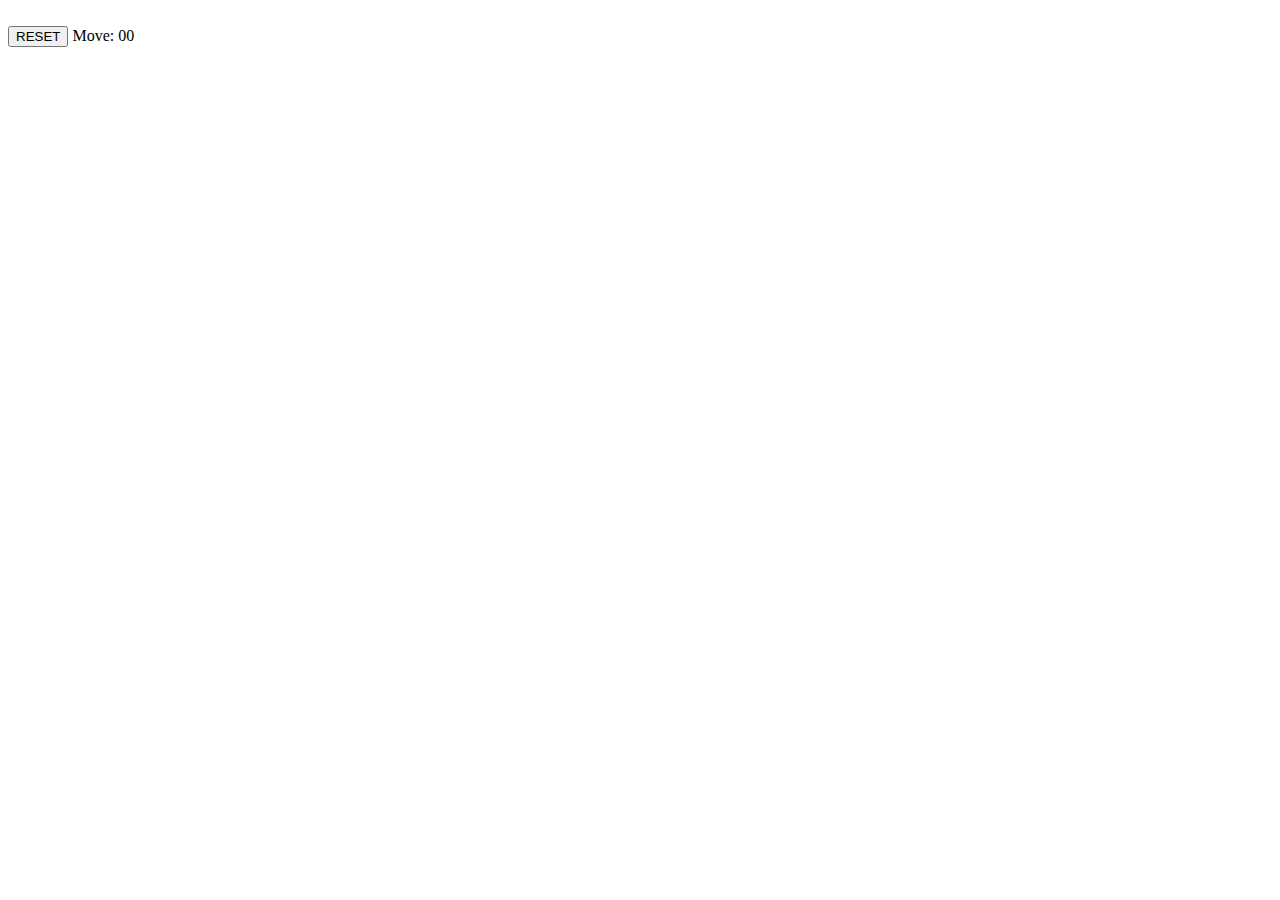
==== index.html @ 156994c1 "HTML file" ====
<!DOCTYPE html>
<html>
    <head>
        <title>Task_1</title>
        <meta charset="utf-8">
        <link rel="stylesheet" href="style.css">
    </head>

    <body>
        <div class="wrapper">
       <div class="target">
            <div class="box" id="b1"></div>
            <div class="box" id="b2"></div>
            <div class="box" id="b3"></div>
            <div class="box" id="b4"></div>
            <div class="box" id="b5"></div>
            <div class="box" id="b6"></div>
            <div class="box" id="b7"></div>
            <div class="box" id="b8"></div>
            <div class="box" id="b9"></div>
       </div>  

       <br>

       <div class="container">
           <div class="item it"  id='i1'></div>
           <div class="item it" id='i2'></div>
           <div class="item it" id='i3'></div>
           <div class="item it" id='i4'></div>
           <div class="item it" id='i5'></div>
           <div class="item it" id='i6'></div>
           <div class="item it" id='i7'></div>
           <div class="item it" id='i8'></div>
           <div class="item it" id='i9'></div>
           <div class="item it" id='i10'></div>
           <div class="item it" id='i11'></div>
           <div class="item it" id='i12'></div>
           <div class="item it" id='i13'></div>
           <div class="item it" id='i14'></div>
           <div class="item it" id='i15'></div>
           <div class="item it" id='i16'></div>
           <div class="item it" id='i17'></div>
           <div class="item it" id='i18'></div>
           <div class="item it" id='i19'></div>
           <div class="item it" id='i20'></div>
           <div class="item it" id='i21'></div>
           <div class="item it" id='i22'></div>
           <div class="item it" id='i23'></div>
           <div class="item it" id='i124'></div>
           <div class="it" id="empty"></div>
        </div>
        <div class="footer">
            <button class="btn" onclick="clicked()">RESET</button>
            <span class="move">Move: 00</span>
            
        </div>
        </div>
       <h1 class="msg"></h1>
       
       <script src="script.js"></script>
    </body>
</html>
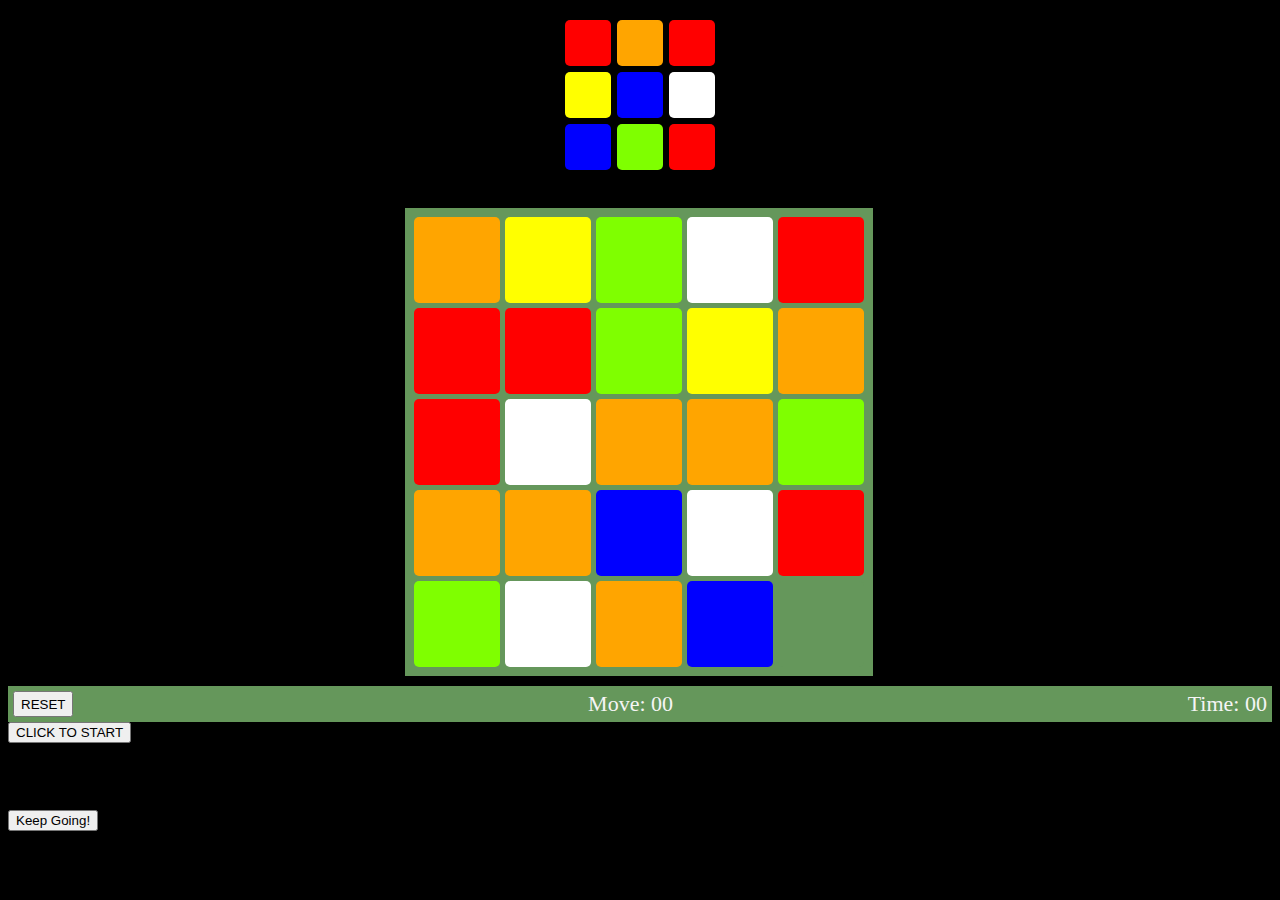
==== commit a8cb3dfd: "added overlay, timer" ====
--- a/index.html
+++ b/index.html
@@ -49,14 +49,22 @@
            <div class="item it" id='i124'></div>
            <div class="it" id="empty"></div>
         </div>
+        </div>
         <div class="footer">
-            <button class="btn" onclick="clicked()">RESET</button>
+            <button class="btn" onclick="again()">RESET</button>
             <span class="move">Move: 00</span>
+            <span id="sec">Time: 00</span>
+            <audio class="audio"><source src="win.wav">audio yay</audio>
             
         </div>
+        <div class="start">
+            <button class="start_btn">CLICK TO START</button>
         </div>
-       <h1 class="msg"></h1>
-       
+        </div>
+        <div id="overlay">
+            <h2>YOU WON!!!</h2>
+            <button class="again" onclick="again()">Keep Going!</button>
+        </div>
        <script src="script.js"></script>
     </body>
 </html>
--- a/style.css
+++ b/style.css
@@ -0,0 +1,67 @@
+body{
+    background-color: black;
+}
+
+.wrapper{
+    max-width: 470px;
+    margin:10px auto;
+}
+
+.target{
+    margin: 20px auto;
+    background-color: black;
+    height: 150px;
+    width: 150px;
+    display: grid;
+    grid-template-columns: repeat(3 , 1fr);
+    grid-template-rows: repeat(3 , 1fr);
+    row-gap: 6px;
+    column-gap: 6px;
+}
+
+.box{    
+    background-color: blanchedalmond;
+    border-radius: 5px;
+}
+
+.container{
+    background-color: rgb(101, 151 , 91);
+    /* padding-left: 650px; */
+    padding: 9px;
+    height: 450px;
+    width: 450px;
+    display: grid;
+    grid-template-columns: repeat(5 , 1fr);
+    grid-template-rows: repeat(5 , 1fr);
+    row-gap: 5px;
+    column-gap: 5px;
+}
+    
+.item{
+    background-color: blanchedalmond;
+    border-radius: 5px;
+
+}
+
+#empty{
+    background-color: rgb(101, 151 , 91);
+    border-radius: 5px;
+}
+
+.msg{
+    color: white;
+    text-align: center;
+    font-size: 70px;
+    font-family: Georgia, 'Times New Roman', Times, serif;
+
+}
+
+.footer{
+    color:whitesmoke;
+    background-color: rgb(101, 151 , 91);
+    margin-top: 10px;
+    padding: 5px;
+    display: flex;
+    justify-content: space-between;
+    font-size: 22px;
+}
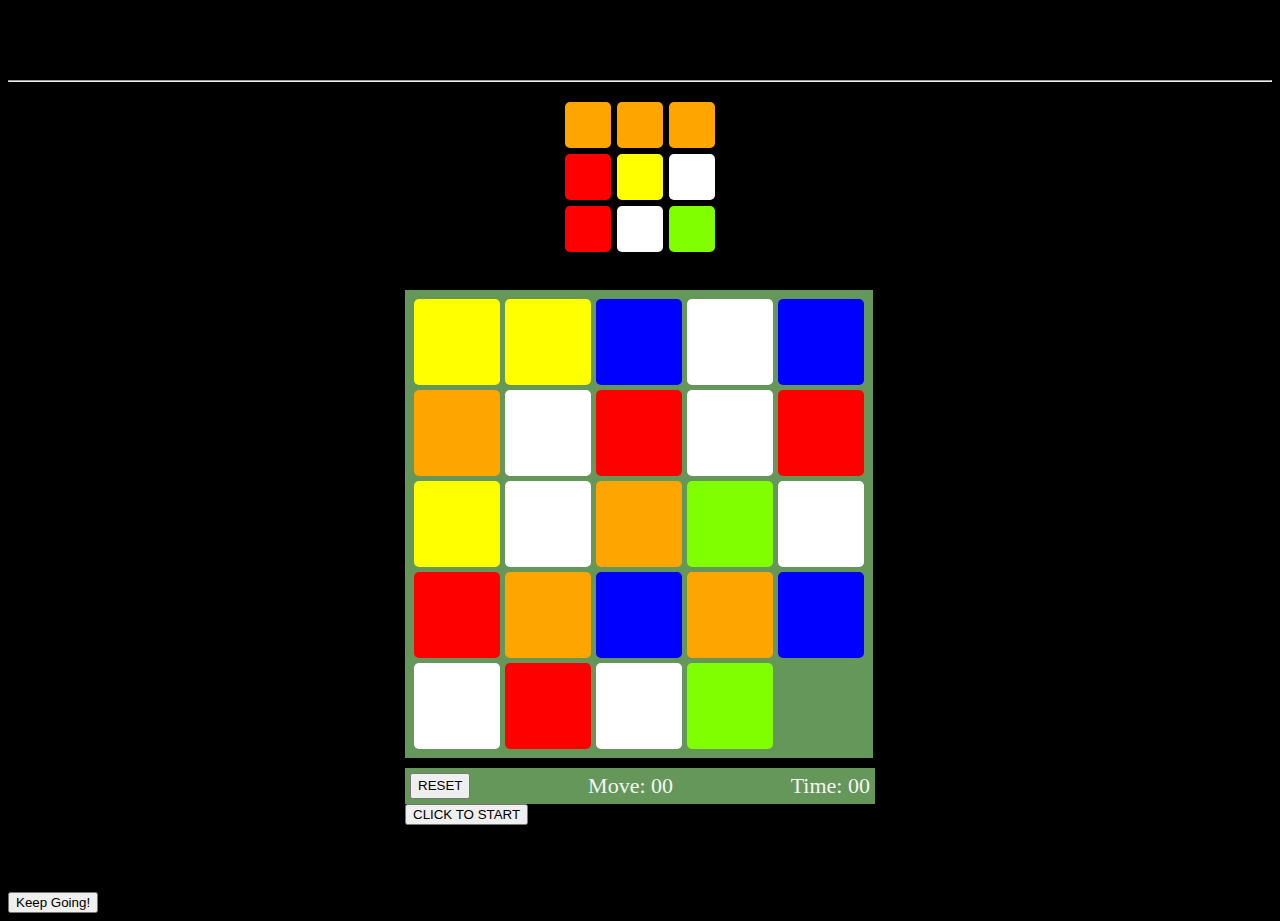
==== commit db7d0be3: "updated" ====
--- a/index.html
+++ b/index.html
@@ -7,8 +7,10 @@
     </head>
 
     <body>
+        <h1 id="heading">COLOR PUZZLE</h1>
+        <hr>
         <div class="wrapper">
-       <div class="target">
+        <div class="target">
             <div class="box" id="b1"></div>
             <div class="box" id="b2"></div>
             <div class="box" id="b3"></div>
@@ -49,7 +51,6 @@
            <div class="item it" id='i124'></div>
            <div class="it" id="empty"></div>
         </div>
-        </div>
         <div class="footer">
             <button class="btn" onclick="again()">RESET</button>
             <span class="move">Move: 00</span>
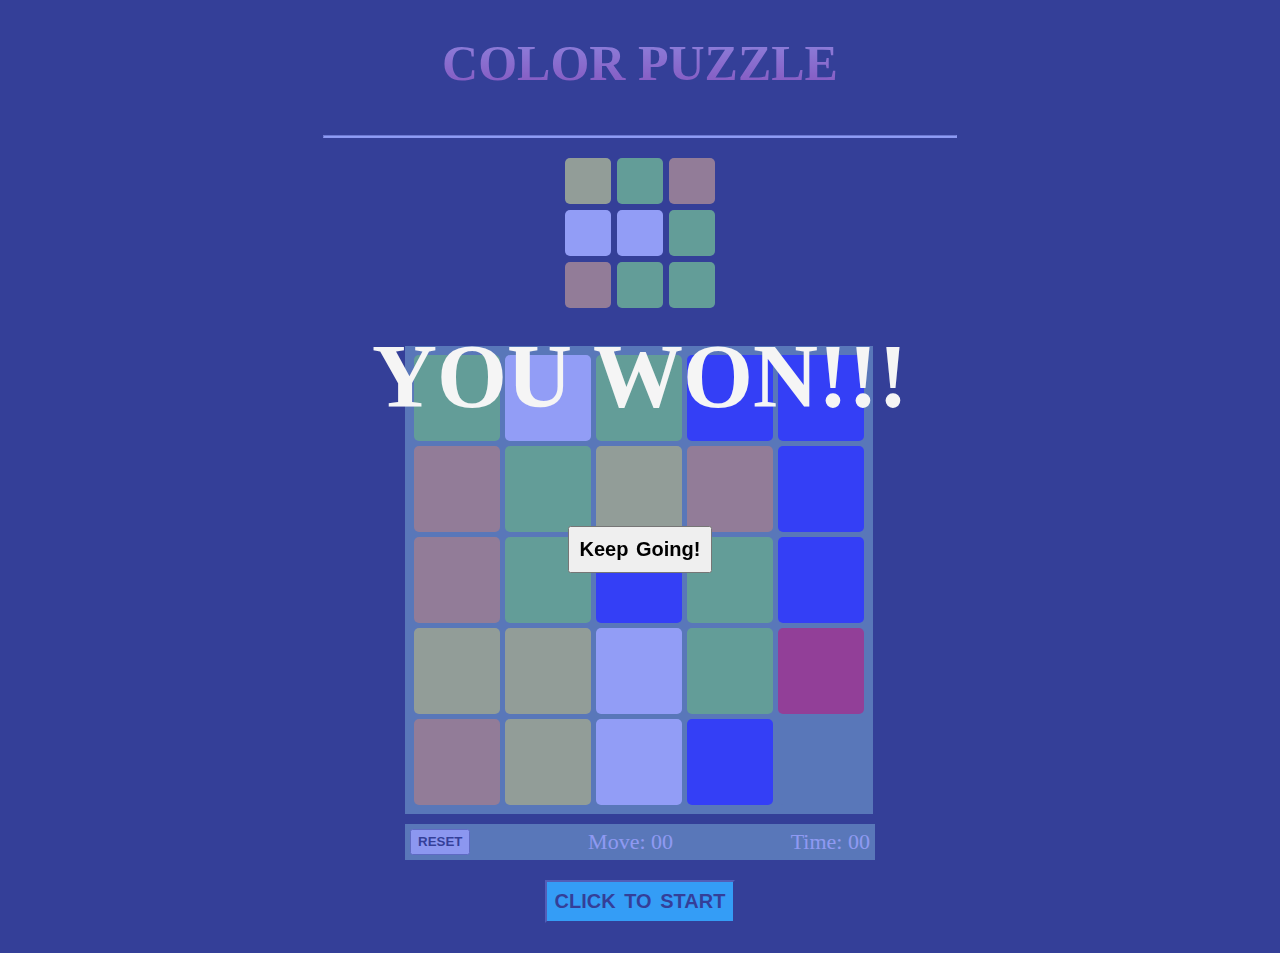
==== commit 0c726546: "html" ====
--- a/index.html
+++ b/index.html
@@ -10,7 +10,7 @@
         <h1 id="heading">COLOR PUZZLE</h1>
         <hr>
         <div class="wrapper">
-        <div class="target">
+       <div class="target">
             <div class="box" id="b1"></div>
             <div class="box" id="b2"></div>
             <div class="box" id="b3"></div>
@@ -21,9 +21,7 @@
             <div class="box" id="b8"></div>
             <div class="box" id="b9"></div>
        </div>  
-
        <br>
-
        <div class="container">
            <div class="item it"  id='i1'></div>
            <div class="item it" id='i2'></div>
--- a/style.css
+++ b/style.css
@@ -1,5 +1,21 @@
 body{
     background-color: black;
+}
+
+h1{
+    background: -webkit-linear-gradient(rgb(243, 189, 189),rgb(214, 38, 91));
+    -webkit-background-clip: text;
+    -webkit-text-fill-color: transparent;
+    text-align: center;
+    font-size: 50px;
+    padding-bottom: 10px;
+}
+
+hr{
+    color: azure;
+    background-color: azure;
+    width: 50%;
+    height: 0.7px; 
 }
 
 .wrapper{
@@ -48,14 +64,6 @@
     border-radius: 5px;
 }
 
-.msg{
-    color: white;
-    text-align: center;
-    font-size: 70px;
-    font-family: Georgia, 'Times New Roman', Times, serif;
-
-}
-
 .footer{
     color:whitesmoke;
     background-color: rgb(101, 151 , 91);
@@ -65,3 +73,47 @@
     justify-content: space-between;
     font-size: 22px;
 }
+
+
+.btn{
+    font-weight: bold;
+}
+.start{
+    text-align: center;
+}
+.start_btn{
+    margin:20px auto;
+    font-weight: bolder;  
+    font-size: 20px;  
+    padding:8px;
+    word-spacing: 3px;
+    color: black;
+    background-color: aqua;
+}
+
+.audio{
+    font-size: x-large;
+    color: magenta;
+}
+
+#overlay{
+    position: fixed;
+    display: block;
+    width: 100%;
+    height: 100%;
+    top:0;
+    right: 0;
+    background-color: rgba(83, 99, 241, 0.63);
+    font-size: 60px;
+    text-align: center;
+    color: whitesmoke;
+    padding-top: 250px;
+}
+
+.again{
+    font-weight: bold;
+    font-size: 20px;
+    margin-top: 20px ;
+    padding: 10px;
+    word-spacing: 2px;
+}
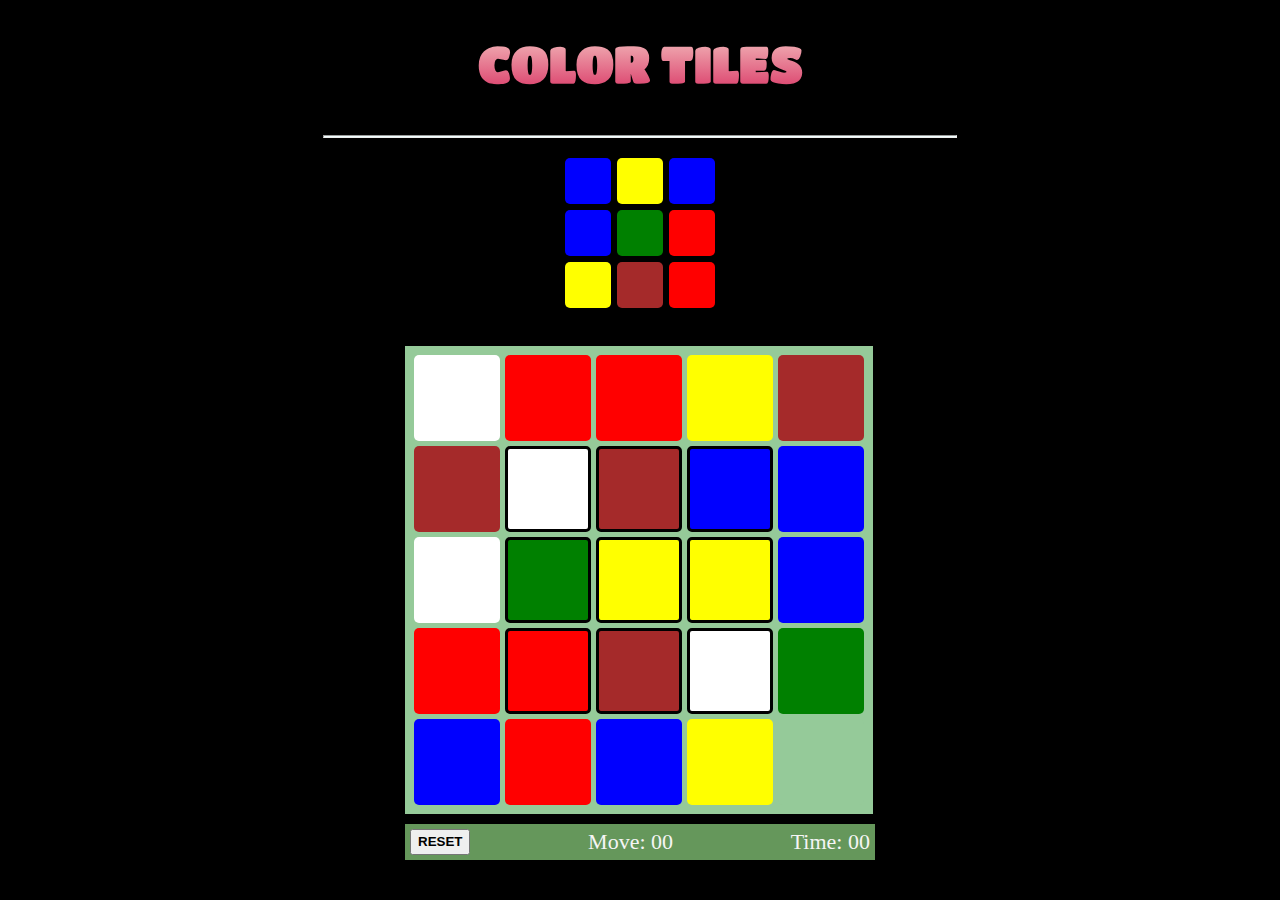
==== commit 3f653bce: "added highscore, modified swap function" ====
--- a/index.html
+++ b/index.html
@@ -1,13 +1,15 @@
 <!DOCTYPE html>
 <html>
     <head>
-        <title>Task_1</title>
+        <title>Color Tiles</title>
         <meta charset="utf-8">
+        <link rel="preconnect" href="https://fonts.gstatic.com" crossorigin>
+        <link href="https://fonts.googleapis.com/css2?family=Press+Start+2P&family=Titan+One&display=swap" rel="stylesheet">
         <link rel="stylesheet" href="style.css">
     </head>
 
     <body>
-        <h1 id="heading">COLOR PUZZLE</h1>
+        <h1 id="heading">COLOR TILES</h1>
         <hr>
         <div class="wrapper">
        <div class="target">
@@ -50,20 +52,22 @@
            <div class="it" id="empty"></div>
         </div>
         <div class="footer">
-            <button class="btn" onclick="again()">RESET</button>
+            <button class="btn" onclick="location.reload()">RESET</button>
             <span class="move">Move: 00</span>
             <span id="sec">Time: 00</span>
             <audio class="audio"><source src="win.wav">audio yay</audio>
             
         </div>
-        <div class="start">
-            <button class="start_btn">CLICK TO START</button>
-        </div>
         </div>
         <div id="overlay">
-            <h2>YOU WON!!!</h2>
-            <button class="again" onclick="again()">Keep Going!</button>
+            <h2>YOU WON!</h2>
+            <h4 id='score'>Score: </h4>
+            <h4 id="highsc">HighScore: </h4>
+            <button class="again" onclick="location.assign('start.html')">Keep Going!</button>
         </div>
+        <audio id="swap">
+            <source src="switch-1.mp3" type="audio/mp3">
+        </audio>
        <script src="script.js"></script>
     </body>
 </html>
--- a/style.css
+++ b/style.css
@@ -1,7 +1,6 @@
 body{
     background-color: black;
 }
-
 h1{
     background: -webkit-linear-gradient(rgb(243, 189, 189),rgb(214, 38, 91));
     -webkit-background-clip: text;
@@ -9,8 +8,8 @@
     text-align: center;
     font-size: 50px;
     padding-bottom: 10px;
+    font-family: 'Titan One', cursive;
 }
-
 hr{
     color: azure;
     background-color: azure;
@@ -36,13 +35,12 @@
 }
 
 .box{    
-    background-color: blanchedalmond;
+    /* background-color: blanchedalmond; */
     border-radius: 5px;
 }
 
 .container{
-    background-color: rgb(101, 151 , 91);
-    /* padding-left: 650px; */
+    background-color: rgb(149, 202, 153);
     padding: 9px;
     height: 450px;
     width: 450px;
@@ -54,13 +52,13 @@
 }
     
 .item{
-    background-color: blanchedalmond;
+    /* background-color: blanchedalmond; */
     border-radius: 5px;
 
 }
 
 #empty{
-    background-color: rgb(101, 151 , 91);
+    background-color: rgb(149, 202, 153); 
     border-radius: 5px;
 }
 
@@ -73,8 +71,6 @@
     justify-content: space-between;
     font-size: 22px;
 }
-
-
 .btn{
     font-weight: bold;
 }
@@ -90,7 +86,6 @@
     color: black;
     background-color: aqua;
 }
-
 .audio{
     font-size: x-large;
     color: magenta;
@@ -98,7 +93,7 @@
 
 #overlay{
     position: fixed;
-    display: block;
+    display: none;
     width: 100%;
     height: 100%;
     top:0;
@@ -107,7 +102,8 @@
     font-size: 60px;
     text-align: center;
     color: whitesmoke;
-    padding-top: 250px;
+    padding-top: 180px;
+    font-family: 'Press Start 2P',Helvetica;
 }
 
 .again{
@@ -117,3 +113,11 @@
     padding: 10px;
     word-spacing: 2px;
 }
+#i7,#i8,#i9,#i12,#i13,#i14,#i17,#i18,#i19{
+    border: 3.5px black solid;
+}
+/* @media (max-width:400px) {
+    h1{
+        color: wheat;
+    }
+} */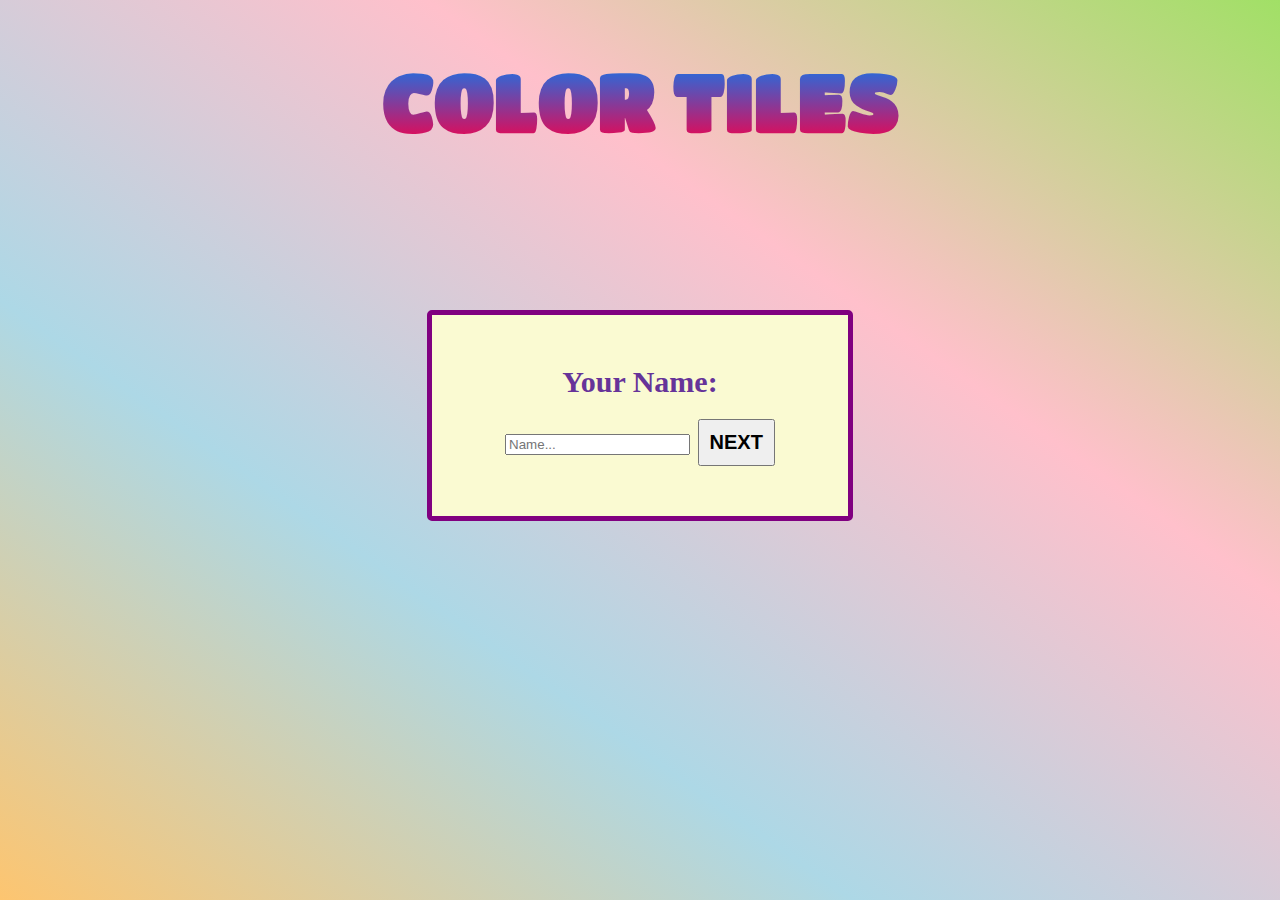
==== commit ea4dd386: "Rename start.html to index.html" ====
--- a/index.html
+++ b/index.html
@@ -1,73 +1,34 @@
 <!DOCTYPE html>
 <html>
     <head>
-        <title>Color Tiles</title>
+        <title>Welcome to Color Tiles</title>
         <meta charset="utf-8">
         <link rel="preconnect" href="https://fonts.gstatic.com" crossorigin>
         <link href="https://fonts.googleapis.com/css2?family=Press+Start+2P&family=Titan+One&display=swap" rel="stylesheet">
-        <link rel="stylesheet" href="style.css">
+        <link rel="stylesheet" href="start.css">
     </head>
-
     <body>
-        <h1 id="heading">COLOR TILES</h1>
-        <hr>
-        <div class="wrapper">
-       <div class="target">
-            <div class="box" id="b1"></div>
-            <div class="box" id="b2"></div>
-            <div class="box" id="b3"></div>
-            <div class="box" id="b4"></div>
-            <div class="box" id="b5"></div>
-            <div class="box" id="b6"></div>
-            <div class="box" id="b7"></div>
-            <div class="box" id="b8"></div>
-            <div class="box" id="b9"></div>
-       </div>  
-       <br>
-       <div class="container">
-           <div class="item it"  id='i1'></div>
-           <div class="item it" id='i2'></div>
-           <div class="item it" id='i3'></div>
-           <div class="item it" id='i4'></div>
-           <div class="item it" id='i5'></div>
-           <div class="item it" id='i6'></div>
-           <div class="item it" id='i7'></div>
-           <div class="item it" id='i8'></div>
-           <div class="item it" id='i9'></div>
-           <div class="item it" id='i10'></div>
-           <div class="item it" id='i11'></div>
-           <div class="item it" id='i12'></div>
-           <div class="item it" id='i13'></div>
-           <div class="item it" id='i14'></div>
-           <div class="item it" id='i15'></div>
-           <div class="item it" id='i16'></div>
-           <div class="item it" id='i17'></div>
-           <div class="item it" id='i18'></div>
-           <div class="item it" id='i19'></div>
-           <div class="item it" id='i20'></div>
-           <div class="item it" id='i21'></div>
-           <div class="item it" id='i22'></div>
-           <div class="item it" id='i23'></div>
-           <div class="item it" id='i124'></div>
-           <div class="it" id="empty"></div>
+        <h1>COLOR TILES</h1>
+        <div id="name">
+            <label>Your Name:</label><br>
+            <input id="urName" placeholder="Name...">
+            <button id="next" onclick="next()">NEXT</button>
         </div>
-        <div class="footer">
-            <button class="btn" onclick="location.reload()">RESET</button>
-            <span class="move">Move: 00</span>
-            <span id="sec">Time: 00</span>
-            <audio class="audio"><source src="win.wav">audio yay</audio>
-            
+        <div id="level">
+            <div class="easy" onclick="easy()">EASY MODE(5x5)</div>
+            <div class="hard" onclick="hard()">HARD MODE(6x6)</div>
         </div>
-        </div>
-        <div id="overlay">
-            <h2>YOU WON!</h2>
-            <h4 id='score'>Score: </h4>
-            <h4 id="highsc">HighScore: </h4>
-            <button class="again" onclick="location.assign('start.html')">Keep Going!</button>
-        </div>
-        <audio id="swap">
-            <source src="switch-1.mp3" type="audio/mp3">
-        </audio>
-       <script src="script.js"></script>
     </body>
+    <script>
+        function next(){
+            document.getElementById("name").style.display="none";
+            document.getElementById("level").style.display="block";
+        }
+        function easy(){
+            location.assign("index.html");
+        }
+        function hard(){
+            location.assign("hacker.html")
+        }
+    </script>
 </html>
--- a/start.css
+++ b/start.css
@@ -0,0 +1,61 @@
+html{
+    height: 100%;
+    background-image: linear-gradient(to top right,rgb(253, 197, 112),lightblue,pink,rgb(161, 224, 102));
+}
+h1{
+    font-family: 'Titan One', cursive;
+    font-size: 80px;
+    background: -webkit-linear-gradient(rgb(0, 128, 248),rgb(245, 0, 73));
+    -webkit-background-clip: text;
+    -webkit-text-fill-color: transparent;
+    text-align:  center;
+    cursor: default;
+    margin-bottom: 13%;
+}
+#name{
+    font-size: 30px;
+    margin: auto;
+    width: 25%;
+    text-align: center;
+    font-weight: bold;
+    color:rebeccapurple;
+    padding: 50px;
+    border-radius: 5px;
+    border: 5px purple solid;
+    background-color: lightgoldenrodyellow;
+    display: block;
+}
+#level{
+    display: none;
+}
+.easy, .hard{  
+    font-size: 25px;
+    font-weight: bold;
+    font-family: 'Press Start 2P',Helvetica;
+    background-color: lightgrey;
+    border-radius: 4px;
+    padding: 15px;
+    margin: auto;
+    margin-top: 30px;
+    width: 25%;
+    text-align: center;
+    cursor: pointer;
+    box-shadow: 4px 8px 10px grey;
+}
+#next{
+    font-weight: bold;
+    font-size: 20px;
+    margin-top: 20px ;
+    padding: 10px;
+    word-spacing: 2px;
+    cursor: pointer;
+}
+/* @media (min-width:400px){
+    h1{
+        font-size: 50px;
+        
+    }
+    #name{
+        width: 50%;
+    }
+} */